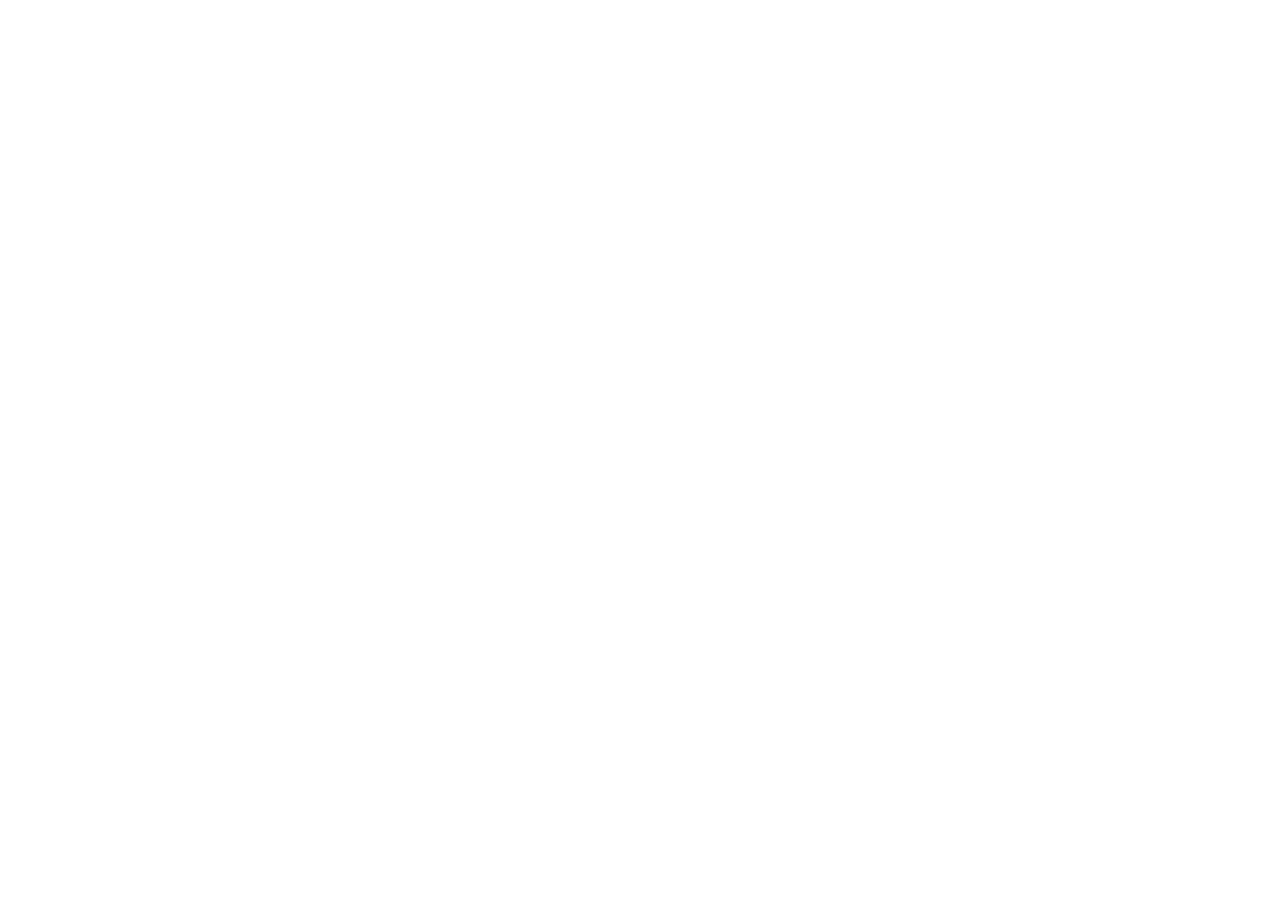
==== index.html @ 71357d9d "Iniciando Projeto-Social" ====
<!DOCTYPE html>
<html lang="pt-br">
<head>
    <meta charset="UTF-8">
    <meta name="viewport" content="width=device-width, initial-scale=1.0">
    <link rel="shortcut icon" href="imagens/favicon.ico" type="image/x-icon">
    <title>Projeto de Redes Sociais</title>
</head>
<body>
    
</body>
</html>
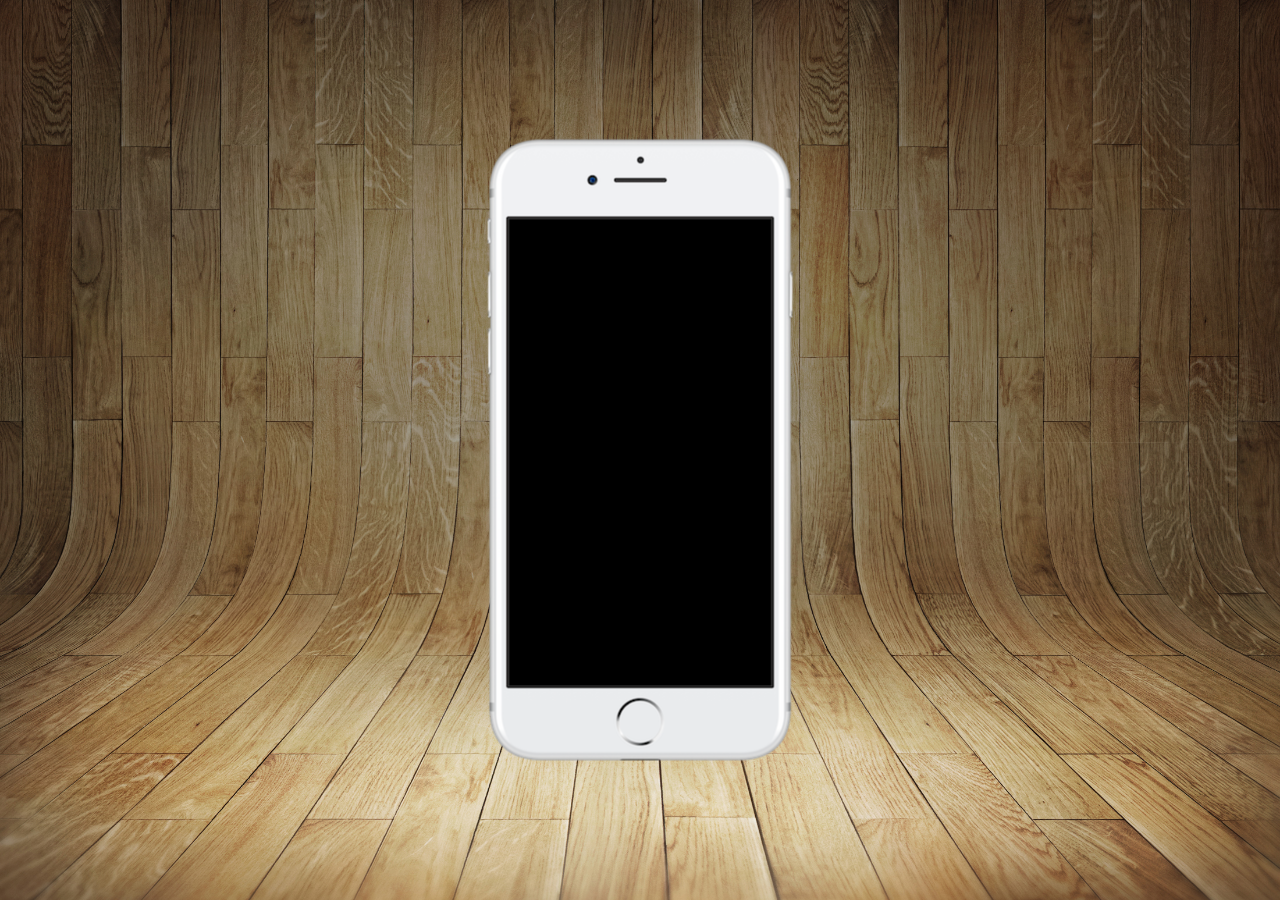
==== commit e475a41d: "Iniciando projeto" ====
--- a/index.html
+++ b/index.html
@@ -4,9 +4,22 @@
     <meta charset="UTF-8">
     <meta name="viewport" content="width=device-width, initial-scale=1.0">
     <link rel="shortcut icon" href="imagens/favicon.ico" type="image/x-icon">
+    <link rel="stylesheet" href="estilos/style.css">
     <title>Projeto de Redes Sociais</title>
+    
 </head>
 <body>
+
+    <main>
+        <section id="telefone">
+
+        </section>
+
+        <section id="redes-sociais">
+
+        </section>
+    </main>
+
     
 </body>
 </html>--- a/estilos/style.css
+++ b/estilos/style.css
@@ -0,0 +1,37 @@
+@charset "UTF-8";
+
+*{
+    margin: 0px;
+    padding: 0px;
+}
+
+html,body{
+    height: 100vh;
+    width: 100vw;
+    background-color: black;
+
+}
+body{
+    background: url(../imagens/fundo-madeira.jpg) no-repeat top center;
+    background-size: cover;
+    background-attachment: fixed;
+}
+main{
+    position: relative;
+    height: 100vh;
+    
+}
+
+section#telefone{
+
+    position: absolute;
+    top: 50%;
+    left: 50%;
+    transform: translate(-50%, -50%);
+
+    height: 627px;
+    width: 311px;
+    background: url('../imagens/frame-iphone.png') no-repeat;
+    
+
+}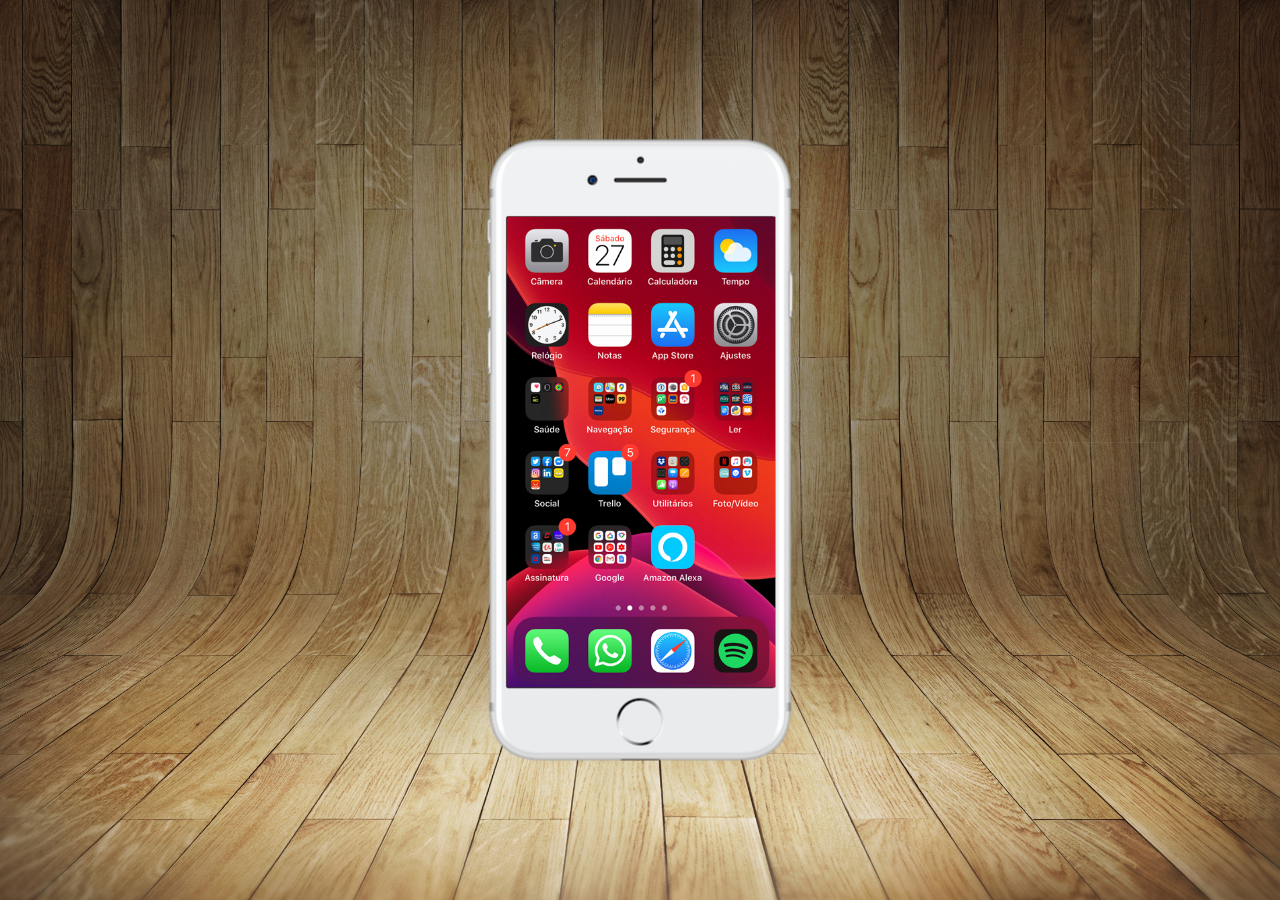
==== commit b79a88df: "Criei a tela home" ====
--- a/index.html
+++ b/index.html
@@ -12,6 +12,7 @@
 
     <main>
         <section id="telefone">
+            <iframe  src="home.html" name="tela" id="tela" frameborder="0" ></iframe>
 
         </section>
 
--- a/estilos/style.css
+++ b/estilos/style.css
@@ -34,4 +34,13 @@
     background: url('../imagens/frame-iphone.png') no-repeat;
     
 
+}
+
+iframe#tela{
+    position: relative;
+    top: 80px;
+    left: 22px;
+
+    width: 269px;
+    height: 471px;
 }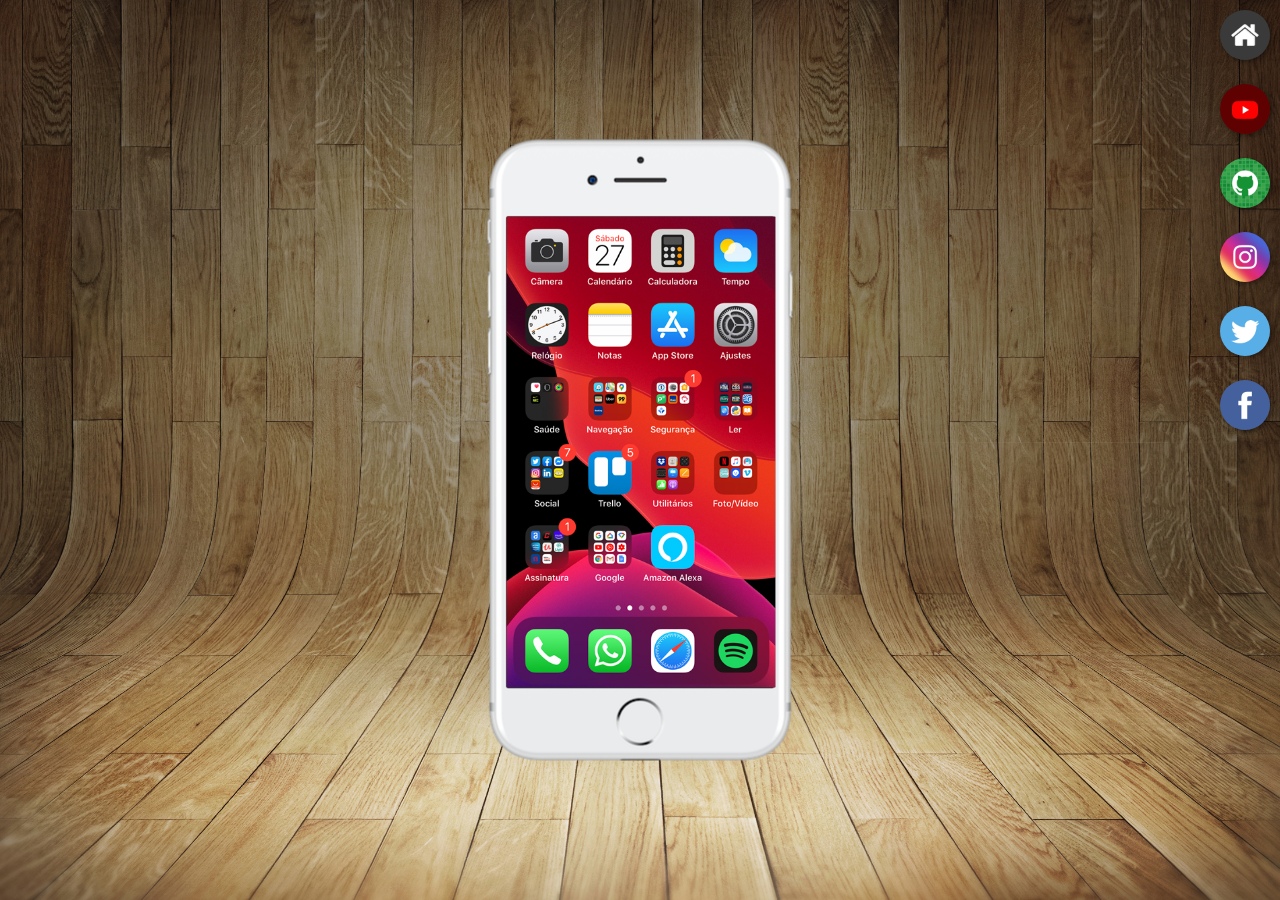
==== commit 04107bf7: "Criei botões na lateral" ====
--- a/index.html
+++ b/index.html
@@ -12,11 +12,19 @@
 
     <main>
         <section id="telefone">
-            <iframe  src="home.html" name="tela" id="tela" frameborder="0" ></iframe>
+            <iframe  src="home.html" name="tela" id="tela" frameborder="0" >
+                Seu navegador não compativel com isso!
+            </iframe>
 
         </section>
 
         <section id="redes-sociais">
+            <a href="" target="tela"><img src="imagens/logo-home.jpg" alt=""></a>  <br>
+            <a href="" target="tela"><img src="imagens/logo-youtube.jpg" alt=""></a> <br>
+            <a href="" target="tela"><img src="imagens/logo-github.jpg" alt=""></a> <br>
+            <a href="" target="tela"><img src="imagens/logo-instagram.jpg" alt=""></a> <br>
+            <a href="" target="tela"> <img src="imagens/logo-twitter.jpg" alt=""></a> <br>
+            <a href="" target="tela"> <img src="imagens/logo-facebook.jpg" alt=""></a> 
 
         </section>
     </main>
--- a/estilos/style.css
+++ b/estilos/style.css
@@ -43,4 +43,24 @@
 
     width: 269px;
     height: 471px;
-}+}
+
+section#redes-sociais{
+    text-align: right;
+}
+
+section#redes-sociais img{
+    width: 50px;
+     margin: 10px;
+     border-radius: 50%;
+     box-shadow: 2px 2px 5px rgba(0, 0, 0, 0.404);
+     box-sizing: border-box;
+}
+
+section#redes-sociais img:hover{
+
+    border: 2px solid rgba(255, 255, 255, 0.685);
+    transform: translate(-3px,-3px);
+    box-shadow: 5px 5px 10px rgba(0, 0, 0, 0.589);
+    transition: transform .5s, border .5s;
+}
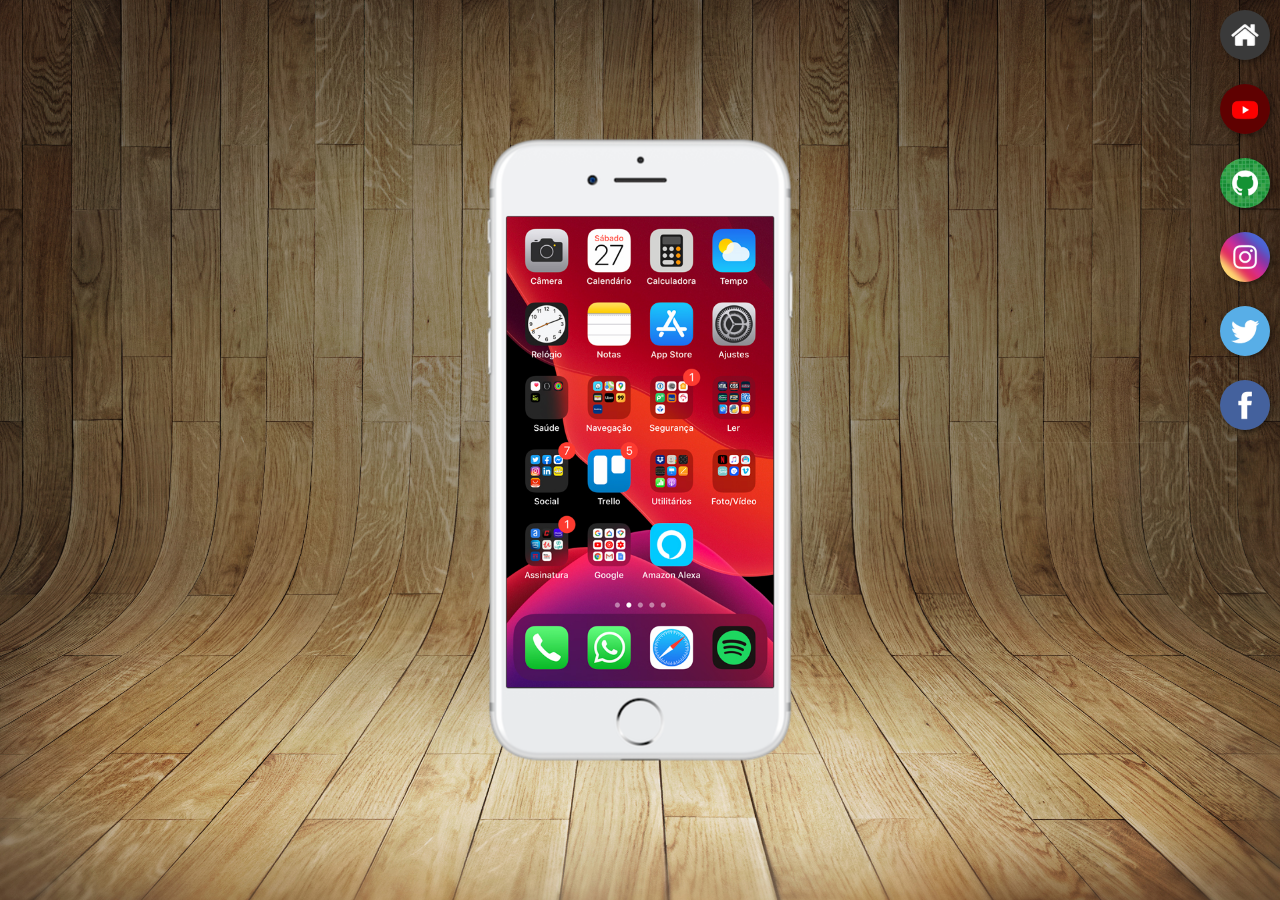
==== commit 2a86716a: "Atualizando redes sociais" ====
--- a/index.html
+++ b/index.html
@@ -19,12 +19,12 @@
         </section>
 
         <section id="redes-sociais">
-            <a href="" target="tela"><img src="imagens/logo-home.jpg" alt=""></a>  <br>
-            <a href="" target="tela"><img src="imagens/logo-youtube.jpg" alt=""></a> <br>
-            <a href="" target="tela"><img src="imagens/logo-github.jpg" alt=""></a> <br>
-            <a href="" target="tela"><img src="imagens/logo-instagram.jpg" alt=""></a> <br>
-            <a href="" target="tela"> <img src="imagens/logo-twitter.jpg" alt=""></a> <br>
-            <a href="" target="tela"> <img src="imagens/logo-facebook.jpg" alt=""></a> 
+            <a href="home.html" target="tela"><img src="imagens/logo-home.jpg" alt="Inicio"></a>  <br>
+            <a href="youtube.html" target="tela"><img src="imagens/logo-youtube.jpg" alt="Youtube"></a> <br>
+            <a href="github.html" target="tela"><img src="imagens/logo-github.jpg" alt="GitHub"></a> <br>
+            <a href="instagram.html" target="tela"><img src="imagens/logo-instagram.jpg" alt="Instagram"></a> <br>
+            <a href="twitter.html" target="tela"> <img src="imagens/logo-twitter.jpg" alt="Twitter"></a> <br>
+            <a href="facebook.html" target="tela"> <img src="imagens/logo-facebook.jpg" alt="Facebook"></a> 
 
         </section>
     </main>
--- a/estilos/style.css
+++ b/estilos/style.css
@@ -41,7 +41,7 @@
     top: 80px;
     left: 22px;
 
-    width: 269px;
+    width: 267px;
     height: 471px;
 }
 
